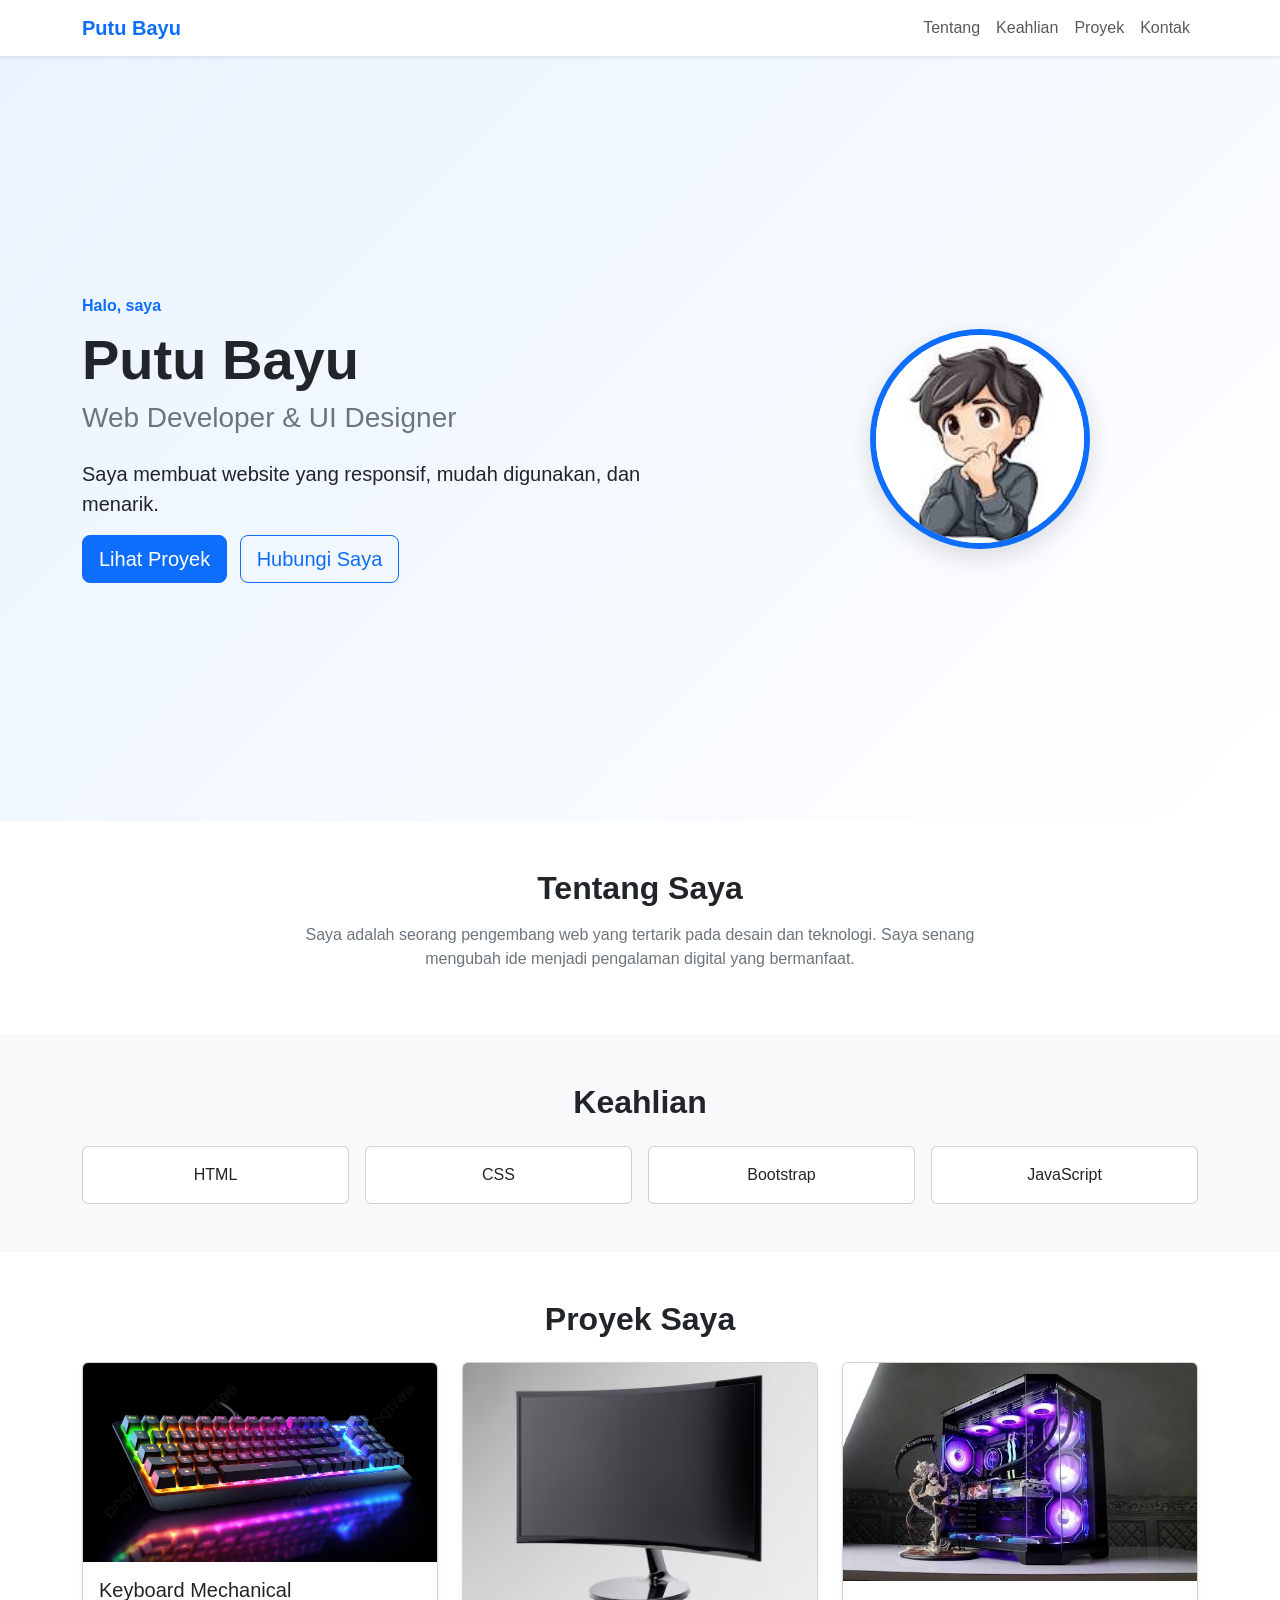
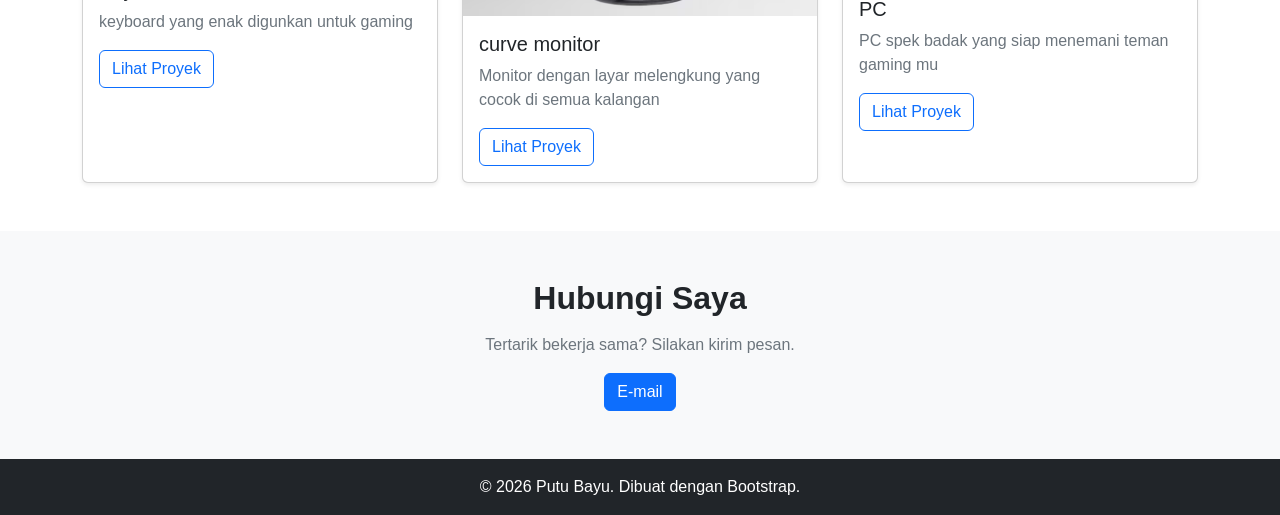
==== index.html @ 89aa9005 "update error" ====
<!doctype html>
<html lang="id">
<head>
  <meta charset="utf-8">
  <meta name="viewport" content="width=device-width, initial-scale=1">
  <title>Portofolio | Putu Bayu</title>

  <!-- Bootstrap CSS -->
  <link
    href="https://cdn.jsdelivr.net/npm/bootstrap@5.3.3/dist/css/bootstrap.min.css"
    rel="stylesheet"
  >
  <style>
    body {
      font-family: Arial, sans-serif;
      scroll-behavior: smooth;
    }

    .hero {
      min-height: 85vh;
      display: flex;
      align-items: center;
      background: linear-gradient(135deg, #eaf3ff, #ffffff);
    }

    .profile-photo {
      width: 220px;
      height: 220px;
      object-fit: cover;
      border: 6px solid #fff;
      box-shadow: 0 8px 24px #0002;
    }

    section {
      scroll-margin-top: 75px;
    }
  </style>
</head>
<body>

  <!-- Navigasi -->
  <nav class="navbar navbar-expand-lg bg-white navbar-light sticky-top shadow-sm">
    <div class="container">
      <a class="navbar-brand fw-bold text-primary" href="#">Putu Bayu</a>
      <button class="navbar-toggler" type="button" data-bs-toggle="collapse"
        data-bs-target="#menu" aria-controls="menu" aria-expanded="false"
        aria-label="Buka navigasi">
        <span class="navbar-toggler-icon"></span>
      </button>

      <div class="collapse navbar-collapse" id="menu">
        <ul class="navbar-nav ms-auto">
          <li class="nav-item"><a class="nav-link" href="#tentang">Tentang</a></li>
          <li class="nav-item"><a class="nav-link" href="#keahlian">Keahlian</a></li>
          <li class="nav-item"><a class="nav-link" href="#proyek">Proyek</a></li>
          <li class="nav-item"><a class="nav-link" href="#kontak">Kontak</a></li>
        </ul>
      </div>
    </div>
  </nav>

  <!-- Bagian utama -->
  <header class="hero">
    <div class="container">
      <div class="row align-items-center g-5">
        <div class="col-md-7">
          <p class="text-primary fw-semibold mb-2">Halo, saya</p>
          <h1 class="display-4 fw-bold">Putu Bayu   </h1>
          <h2 class="h3 text-secondary mb-4">Web Developer & UI Designer</h2>
          <p class="lead">
            Saya membuat website yang responsif, mudah digunakan, dan menarik.
          </p>
          <a href="#proyek" class="btn btn-primary btn-lg me-2">Lihat Proyek</a>
          <a href="#kontak" class="btn btn-outline-primary btn-lg">Hubungi Saya</a>
        </div>
        <div class="col-md-5 text-center">
          <img
            src="images.jpg"
            alt="Foto profil Nama Anda"
            class="profile-photo rounded-circle border-primary"
          >
        </div>
      </div>
    </div>
  </header>

  <!-- Tentang -->
  <section id="tentang" class="py-5">
    <div class="container">
      <div class="row justify-content-center">
        <div class="col-lg-8 text-center">
          <h2 class="fw-bold mb-3">Tentang Saya</h2>
          <p class="text-secondary">
            Saya adalah seorang pengembang web yang tertarik pada desain dan
            teknologi. Saya senang mengubah ide menjadi pengalaman digital
            yang bermanfaat.
          </p>
        </div>
      </div>
    </div>
  </section>

  <!-- Keahlian -->
  <section id="keahlian" class="py-5 bg-light">
    <div class="container">
      <h2 class="fw-bold text-center mb-4">Keahlian</h2>
      <div class="row g-3 justify-content-center">
        <div class="col-6 col-md-3"><div class="card text-center p-3">HTML</div></div>
        <div class="col-6 col-md-3"><div class="card text-center p-3">CSS</div></div>
        <div class="col-6 col-md-3"><div class="card text-center p-3">Bootstrap</div></div>
        <div class="col-6 col-md-3"><div class="card text-center p-3">JavaScript</div></div>
      </div>
    </div>
  </section>

  <!-- Proyek -->
  <section id="proyek" class="py-5">
    <div class="container">
      <h2 class="fw-bold text-center mb-4">Proyek Saya</h2>
      <div class="row g-4">
        <div class="col-md-4">
          <div class="card h-100 shadow-sm">
            <img src="asset/keyboard.jpg"
              class="card-img-top" alt="Pratinjau Proyek 1">
            <div class="card-body">
              <h3 class="h5 card-title">Keyboard Mechanical</h3>
              <p class="card-text text-secondary">
                keyboard yang enak digunkan untuk gaming
              </p>
              <a href="#" class="btn btn-outline-primary">Lihat Proyek</a>
            </div>
          </div>
        </div>

        <div class="col-md-4">
          <div class="card h-100 shadow-sm">
            <img src="asset/computer-curvy-monitor-digital-device_53876-97324.avif"
              class="card-img-top" alt="Pratinjau Proyek 2">
            <div class="card-body">
              <h3 class="h5 card-title">curve monitor</h3>
              <p class="card-text text-secondary">
                Monitor dengan layar melengkung yang cocok di semua kalangan
              </p>
              <a href="#" class="btn btn-outline-primary">Lihat Proyek</a>
            </div>
          </div>
        </div>

        <div class="col-md-4">
          <div class="card h-100 shadow-sm">
            <img src="asset/imagesss.jpg  "
              class="card-img-top" alt="Pratinjau Proyek 3">
            <div class="card-body">
              <h3 class="h5 card-title">PC</h3>
              <p class="card-text text-secondary">
                PC spek badak yang siap menemani teman gaming mu
              </p>
              <a href="#" class="btn btn-outline-primary">Lihat Proyek</a>
            </div>
          </div>
        </div>
      </div>
    </div>
  </section>

  <!-- Kontak -->
  <section id="kontak" class="py-5 bg-light">
    <div class="container text-center">
      <h2 class="fw-bold mb-3">Hubungi Saya</h2>
      <p class="text-secondary">Tertarik bekerja sama? Silakan kirim pesan.</p>
      <a href="mailto:bayuzeptian@gmail.com" class="btn btn-primary">
      E-mail
      </a>
    </div>
  </section>

  <!-- Footer -->
  <footer class="py-3 text-center text-white bg-dark">
    <p class="mb-0">&copy; 2026 Putu Bayu. Dibuat dengan Bootstrap.</p>
  </footer>

  <!-- Bootstrap JavaScript -->
  <script src="https://cdn.jsdelivr.net/npm/bootstrap@5.3.3/dist/js/bootstrap.bundle.min.js"></script>
</body>
</html>
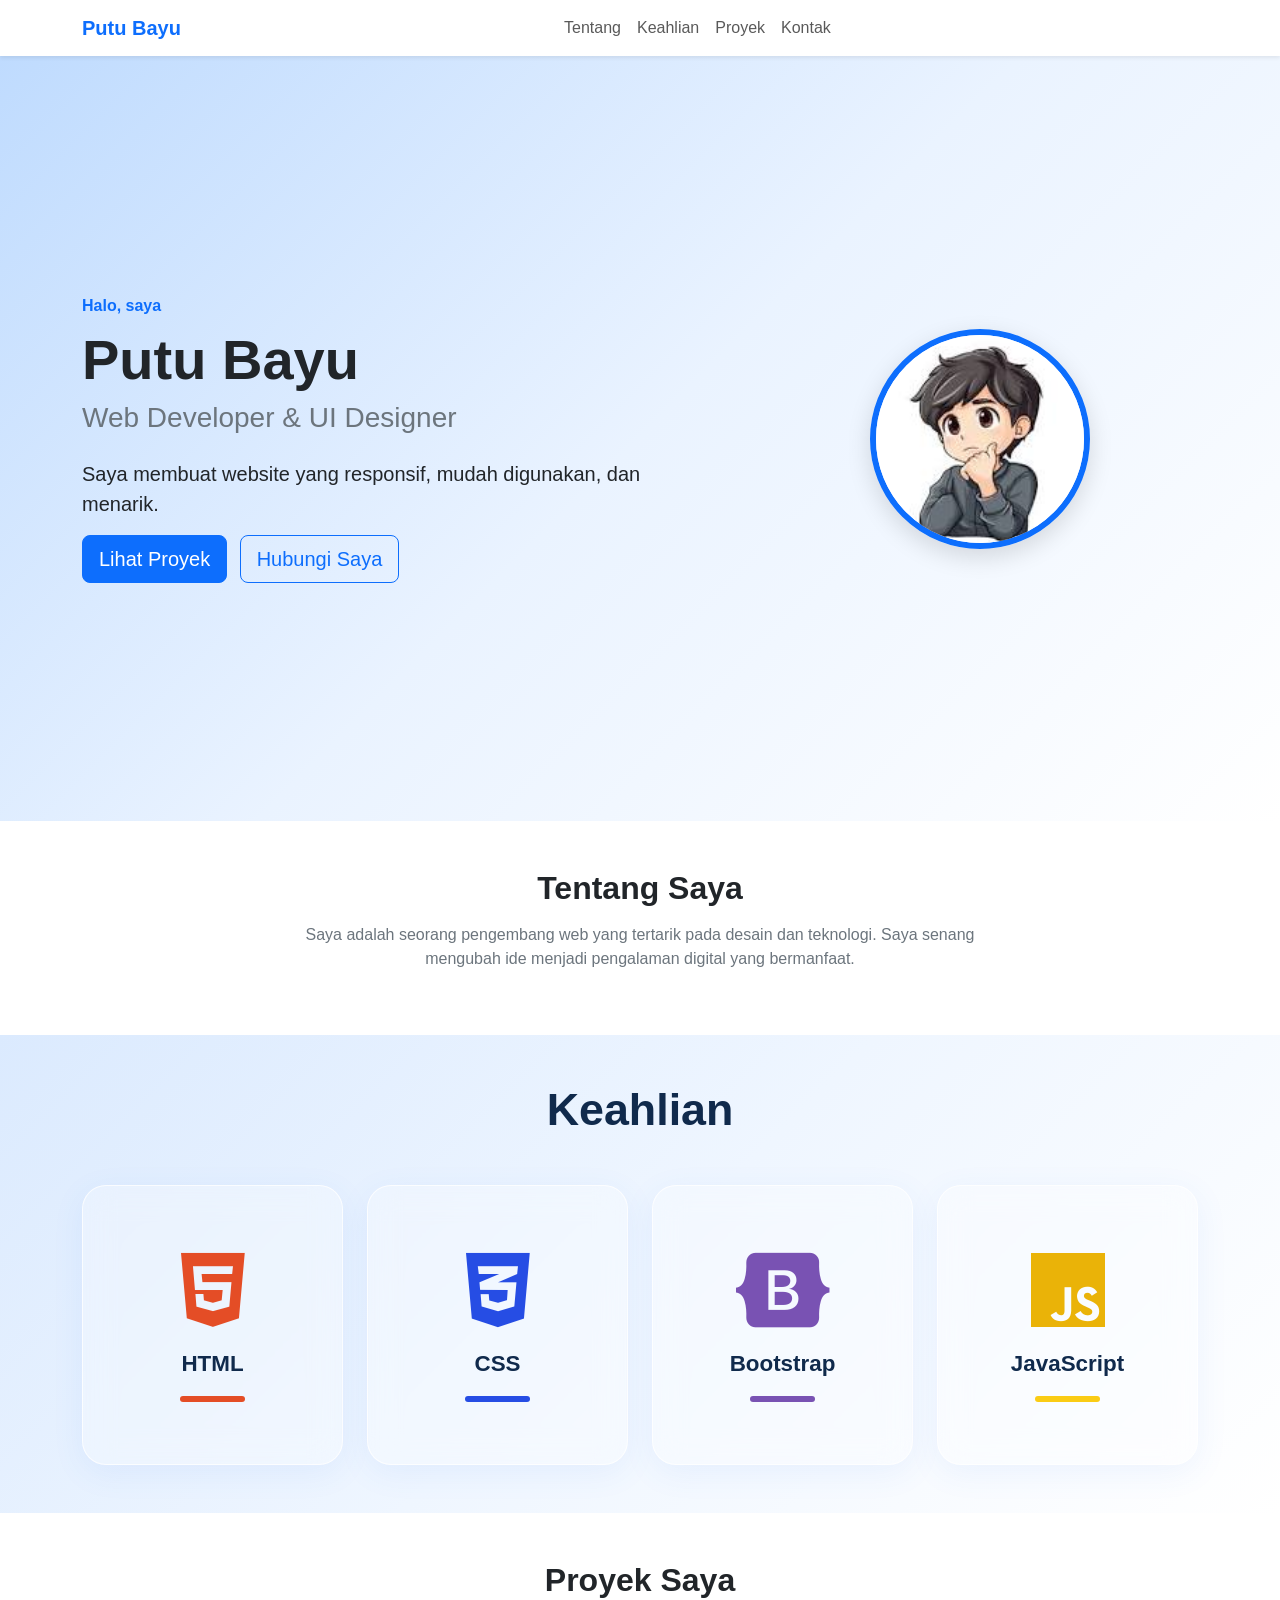
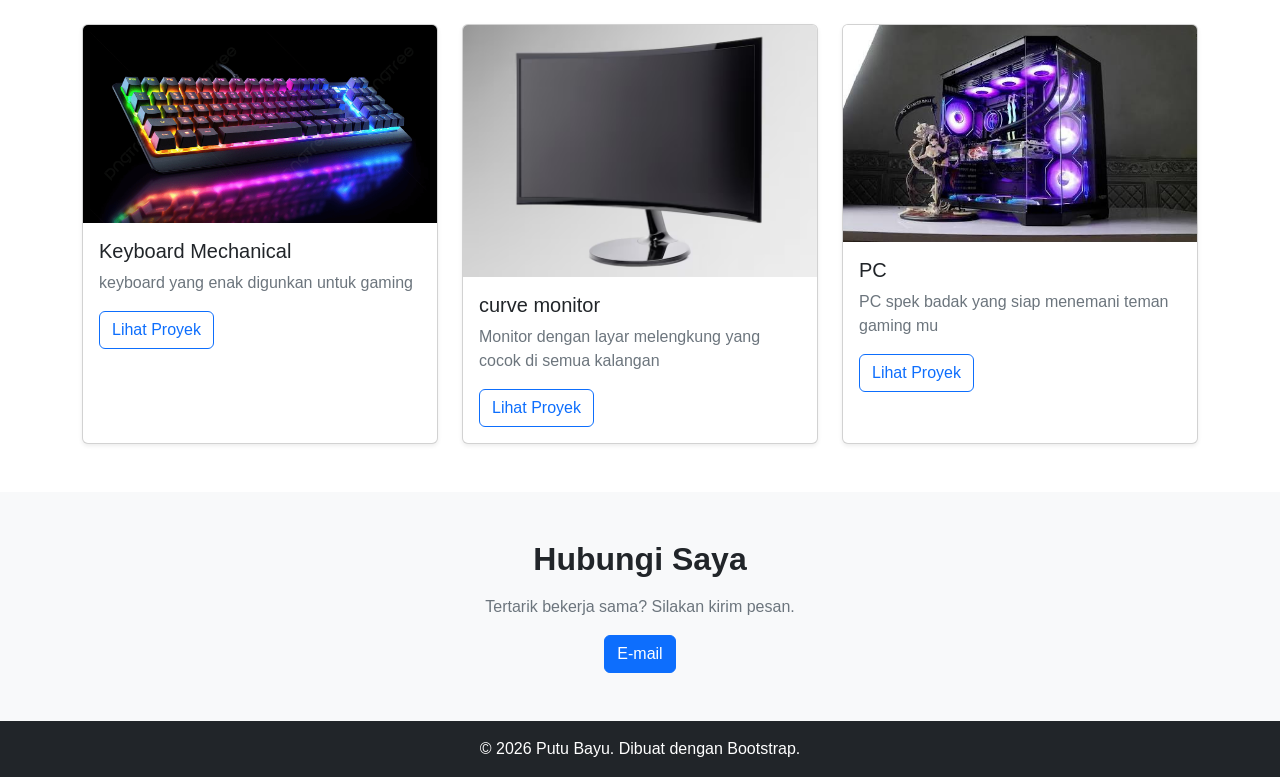
==== commit c0131edb: "update warna" ====
--- a/index.html
+++ b/index.html
@@ -3,6 +3,13 @@
 <head>
   <meta charset="utf-8">
   <meta name="viewport" content="width=device-width, initial-scale=1">
+  <link rel="stylesheet" href="style.css">
+  
+<link
+  rel="stylesheet"
+  href="https://cdnjs.cloudflare.com/ajax/libs/font-awesome/6.7.2/css/all.min.css"
+>
+
   <title>Portofolio | Putu Bayu</title>
 
   <!-- Bootstrap CSS -->
@@ -16,12 +23,20 @@
       scroll-behavior: smooth;
     }
 
-    .hero {
-      min-height: 85vh;
-      display: flex;
-      align-items: center;
-      background: linear-gradient(135deg, #eaf3ff, #ffffff);
-    }
+    
+.hero {
+  min-height: 85vh;
+  display: flex;
+  align-items: center;
+  background: linear-gradient(
+    135deg,
+    #bfdbfe 0%,
+    #eaf3ff 50%,
+    #ffffff 100%
+  );
+  padding: 50px 0;
+}
+
 
     .profile-photo {
       width: 220px;
@@ -39,25 +54,38 @@
 <body>
 
   <!-- Navigasi -->
-  <nav class="navbar navbar-expand-lg bg-white navbar-light sticky-top shadow-sm">
-    <div class="container">
-      <a class="navbar-brand fw-bold text-primary" href="#">Putu Bayu</a>
-      <button class="navbar-toggler" type="button" data-bs-toggle="collapse"
-        data-bs-target="#menu" aria-controls="menu" aria-expanded="false"
-        aria-label="Buka navigasi">
-        <span class="navbar-toggler-icon"></span>
-      </button>
-
-      <div class="collapse navbar-collapse" id="menu">
-        <ul class="navbar-nav ms-auto">
-          <li class="nav-item"><a class="nav-link" href="#tentang">Tentang</a></li>
-          <li class="nav-item"><a class="nav-link" href="#keahlian">Keahlian</a></li>
-          <li class="nav-item"><a class="nav-link" href="#proyek">Proyek</a></li>
-          <li class="nav-item"><a class="nav-link" href="#kontak">Kontak</a></li>
-        </ul>
-      </div>
-    </div>
-  </nav>
+  
+<nav id="navbar" class="navbar navbar-expand-lg navbar-light sticky-top shadow-sm">
+  <div class="container">
+    <a class="navbar-brand fw-bold text-primary" href="#">Putu Bayu</a>
+
+    <button class="navbar-toggler" type="button" data-bs-toggle="collapse"
+      data-bs-target="#menu" aria-controls="menu" aria-expanded="false"
+      aria-label="Buka navigasi">
+      <span class="navbar-toggler-icon"></span>
+    </button>
+
+    
+<div class="collapse navbar-collapse justify-content-center" id="menu">
+  <ul class="navbar-nav mx-auto">
+    <li class="nav-item">
+      <a class="nav-link" href="#tentang">Tentang</a>
+    </li>
+    <li class="nav-item">
+      <a class="nav-link" href="#keahlian">Keahlian</a>
+    </li>
+    <li class="nav-item">
+      <a class="nav-link" href="#proyek">Proyek</a>
+    </li>
+    <li class="nav-item">
+      <a class="nav-link" href="#kontak">Kontak</a>
+    </li>
+  </ul>
+</div>
+
+  </div>
+</nav>
+
 
   <!-- Bagian utama -->
   <header class="hero">
@@ -101,17 +129,55 @@
   </section>
 
   <!-- Keahlian -->
-  <section id="keahlian" class="py-5 bg-light">
-    <div class="container">
-      <h2 class="fw-bold text-center mb-4">Keahlian</h2>
-      <div class="row g-3 justify-content-center">
-        <div class="col-6 col-md-3"><div class="card text-center p-3">HTML</div></div>
-        <div class="col-6 col-md-3"><div class="card text-center p-3">CSS</div></div>
-        <div class="col-6 col-md-3"><div class="card text-center p-3">Bootstrap</div></div>
-        <div class="col-6 col-md-3"><div class="card text-center p-3">JavaScript</div></div>
-      </div>
-    </div>
-  </section>
+  
+<section id="keahlian" class="skills-section py-5">
+  <div class="container">
+    <h2 class="skills-title fw-bold text-center mb-5">
+      Keahlian
+    </h2>
+
+    <div class="row g-4 justify-content-center">
+
+      <!-- HTML -->
+      <div class="col-6 col-md-3">
+        <div class="skill-card html-card">
+          <i class="fa-brands fa-html5 skill-icon"></i>
+          <h3>HTML</h3>
+          <span class="skill-line"></span>
+        </div>
+      </div>
+
+      <!-- CSS -->
+      <div class="col-6 col-md-3">
+        <div class="skill-card css-card">
+          <i class="fa-brands fa-css3-alt skill-icon"></i>
+          <h3>CSS</h3>
+          <span class="skill-line"></span>
+        </div>
+      </div>
+
+      <!-- Bootstrap -->
+      <div class="col-6 col-md-3">
+        <div class="skill-card bootstrap-card">
+          <i class="fa-brands fa-bootstrap skill-icon"></i>
+          <h3>Bootstrap</h3>
+          <span class="skill-line"></span>
+        </div>
+      </div>
+
+      <!-- JavaScript -->
+      <div class="col-6 col-md-3">
+        <div class="skill-card js-card">
+          <i class="fa-brands fa-js skill-icon"></i>
+          <h3>JavaScript</h3>
+          <span class="skill-line"></span>
+        </div>
+      </div>
+
+    </div>
+  </div>
+</section>
+
 
   <!-- Proyek -->
   <section id="proyek" class="py-5">
@@ -181,5 +247,18 @@
 
   <!-- Bootstrap JavaScript -->
   <script src="https://cdn.jsdelivr.net/npm/bootstrap@5.3.3/dist/js/bootstrap.bundle.min.js"></script>
+  
+<script>
+  const navbar = document.getElementById("navbar");
+
+  window.addEventListener("scroll", function () {
+    if (window.scrollY > 50) {
+      navbar.classList.add("scrolled");
+    } else {
+      navbar.classList.remove("scrolled");
+    }
+  });
+</script>
+
 </body>
 </html>
--- a/style.css
+++ b/style.css
@@ -0,0 +1,168 @@
+
+.hero {
+  background: linear-gradient(
+    135deg,
+    #dbeafe 0%,
+    #eff6ff 50%,
+    #ffffff 100%
+  );
+  padding: 100px 0;
+}
+
+/* Navbar saat halaman berada di atas */
+#navbar {
+  background-color: #ffffff;
+  transition: background-color 0.4s ease,
+              box-shadow 0.4s ease;
+}
+
+/* Navbar saat halaman di-scroll */
+#navbar.scrolled {
+  background-color: rgba(255, 255, 255, 0.15);
+  backdrop-filter: blur(10px);
+  -webkit-backdrop-filter: blur(10px);
+  box-shadow: none !important;
+}
+
+/* Background section */
+.skills-section {
+  background: linear-gradient(
+    135deg,
+    #dbeafe 0%,
+    #eff6ff 50%,
+    #ffffff 100%
+  );
+  padding: 100px 0 !important;
+}
+
+/* Judul */
+.skills-title {
+  color: #102a4c;
+  font-size: 2.8rem;
+}
+
+/* Kartu kaca transparan */
+.skill-card {
+  min-height: 280px;
+  padding: 35px 15px;
+  display: flex;
+  flex-direction: column;
+  align-items: center;
+  justify-content: center;
+  gap: 18px;
+
+  background: rgba(255, 255, 255, 0.28);
+  border: 1px solid rgba(255, 255, 255, 0.75);
+  border-radius: 24px;
+
+  backdrop-filter: blur(15px);
+  -webkit-backdrop-filter: blur(15px);
+
+  box-shadow: 0 8px 32px rgba(59, 130, 246, 0.08);
+
+  transition: transform 0.35s ease,
+              box-shadow 0.35s ease,
+              background 0.35s ease;
+}
+
+/* Ikon */
+.skill-icon {
+  font-size: 85px;
+  transition: transform 0.35s ease;
+}
+
+/* Warna ikon */
+.html-card .skill-icon {
+  color: #e44d26;
+}
+
+.css-card .skill-icon {
+  color: #264de4;
+}
+
+.bootstrap-card .skill-icon {
+  color: #7952b3;
+}
+
+.js-card .skill-icon {
+  color: #eab308;
+}
+
+/* Nama keahlian */
+.skill-card h3 {
+  font-size: 1.4rem;
+  font-weight: 700;
+  color: #102a4c;
+  margin: 0;
+}
+
+/* Garis warna di bawah */
+.skill-line {
+  width: 65px;
+  height: 6px;
+  border-radius: 20px;
+  transition: width 0.35s ease;
+}
+
+.html-card .skill-line {
+  background: #e44d26;
+}
+
+.css-card .skill-line {
+  background: #264de4;
+}
+
+.bootstrap-card .skill-line {
+  background: #7952b3;
+}
+
+.js-card .skill-line {
+  background: #facc15;
+}
+
+/* Efek saat mouse diarahkan ke kartu */
+.skill-card:hover {
+  transform: translateY(-10px);
+  background: rgba(255, 255, 255, 0.55);
+  box-shadow: 0 18px 40px rgba(59, 130, 246, 0.16);
+}
+
+.skill-card:hover .skill-icon {
+  transform: scale(1.12);
+}
+
+.skill-card:hover .skill-line {
+  width: 100px;
+}
+
+/* Tampilan HP */
+@media (max-width: 576px) {
+  .skills-title {
+    font-size: 2.2rem;
+  }
+
+  .skill-card {
+    min-height: 210px;
+    padding: 25px 10px;
+    border-radius: 18px;
+  }
+
+  .skill-icon {
+    font-size: 60px;
+  }
+
+  .skill-card h3 {
+    font-size: 1.05rem;
+  }
+}
+
+@media (min-width: 992px) {
+  #menu {
+    justify-content: center;
+  }
+
+  #menu .navbar-nav {
+    margin-left: auto;
+    margin-right: auto;
+  }
+}
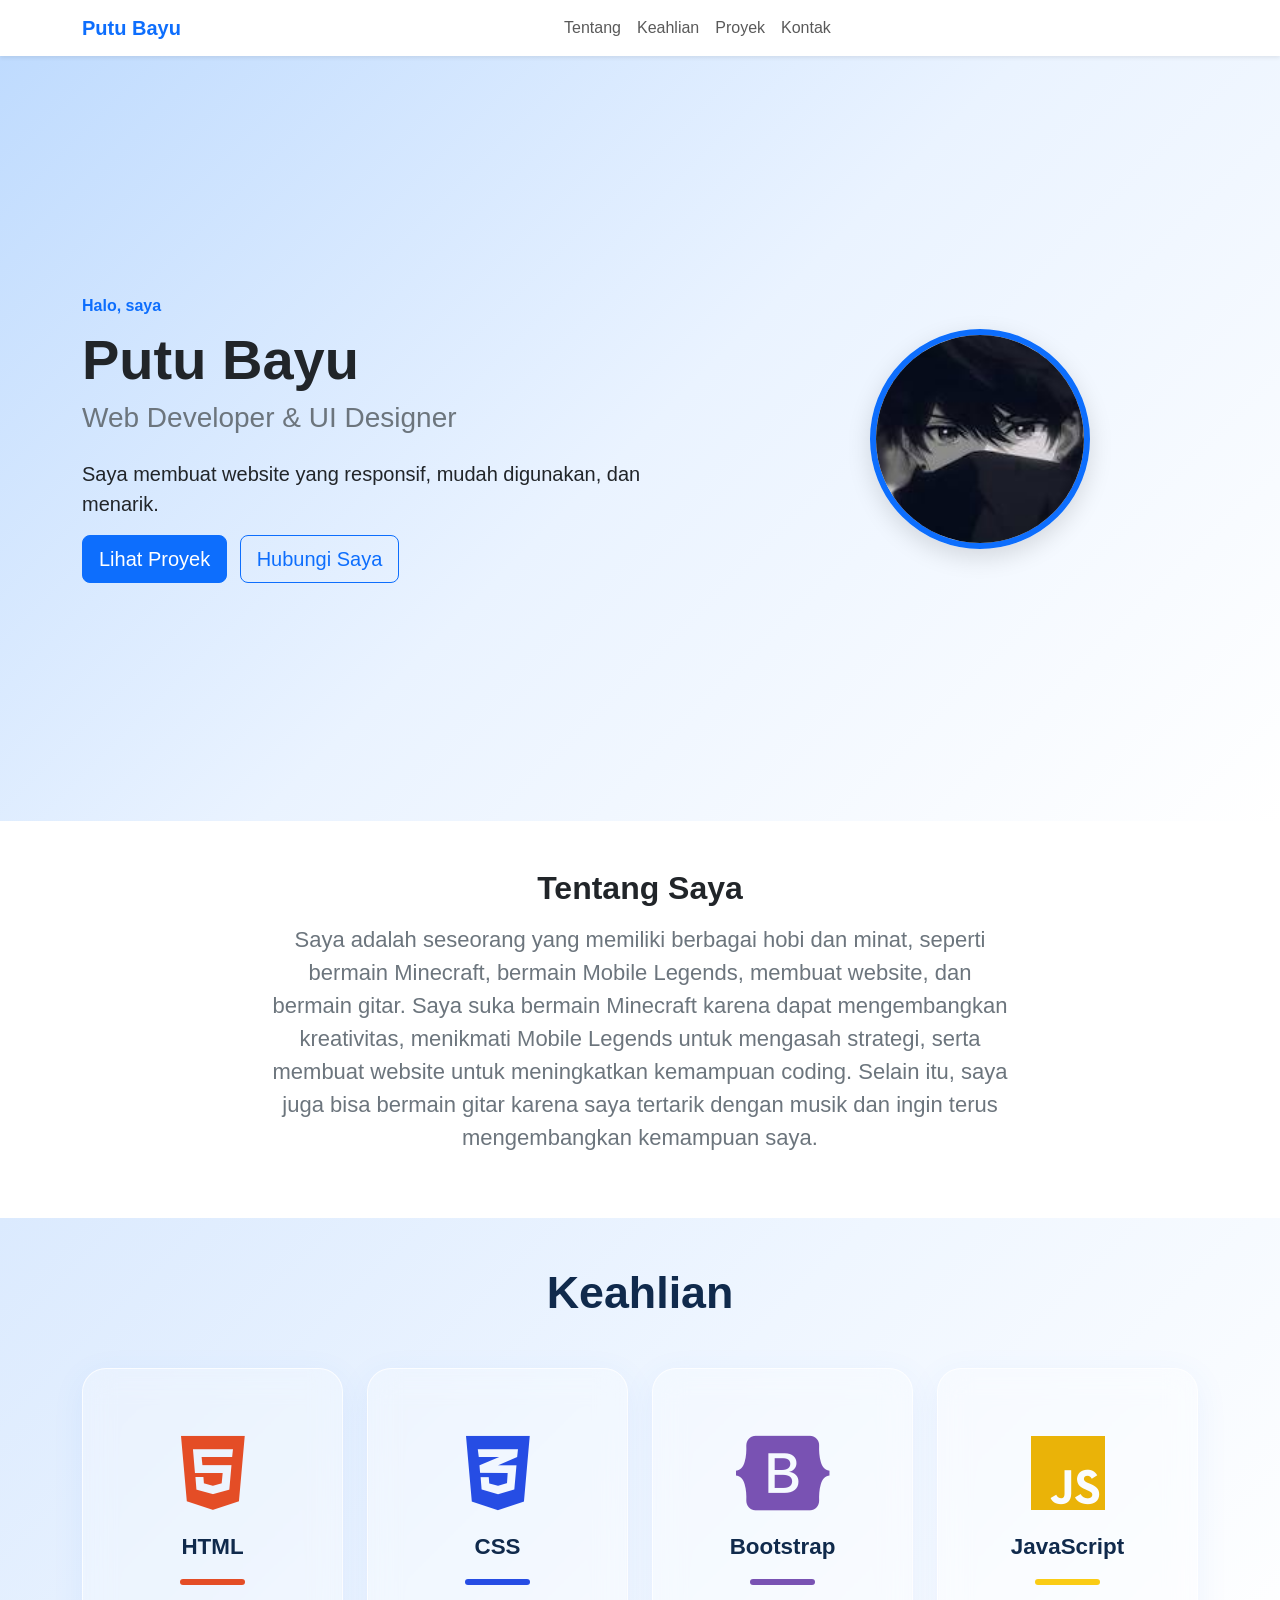
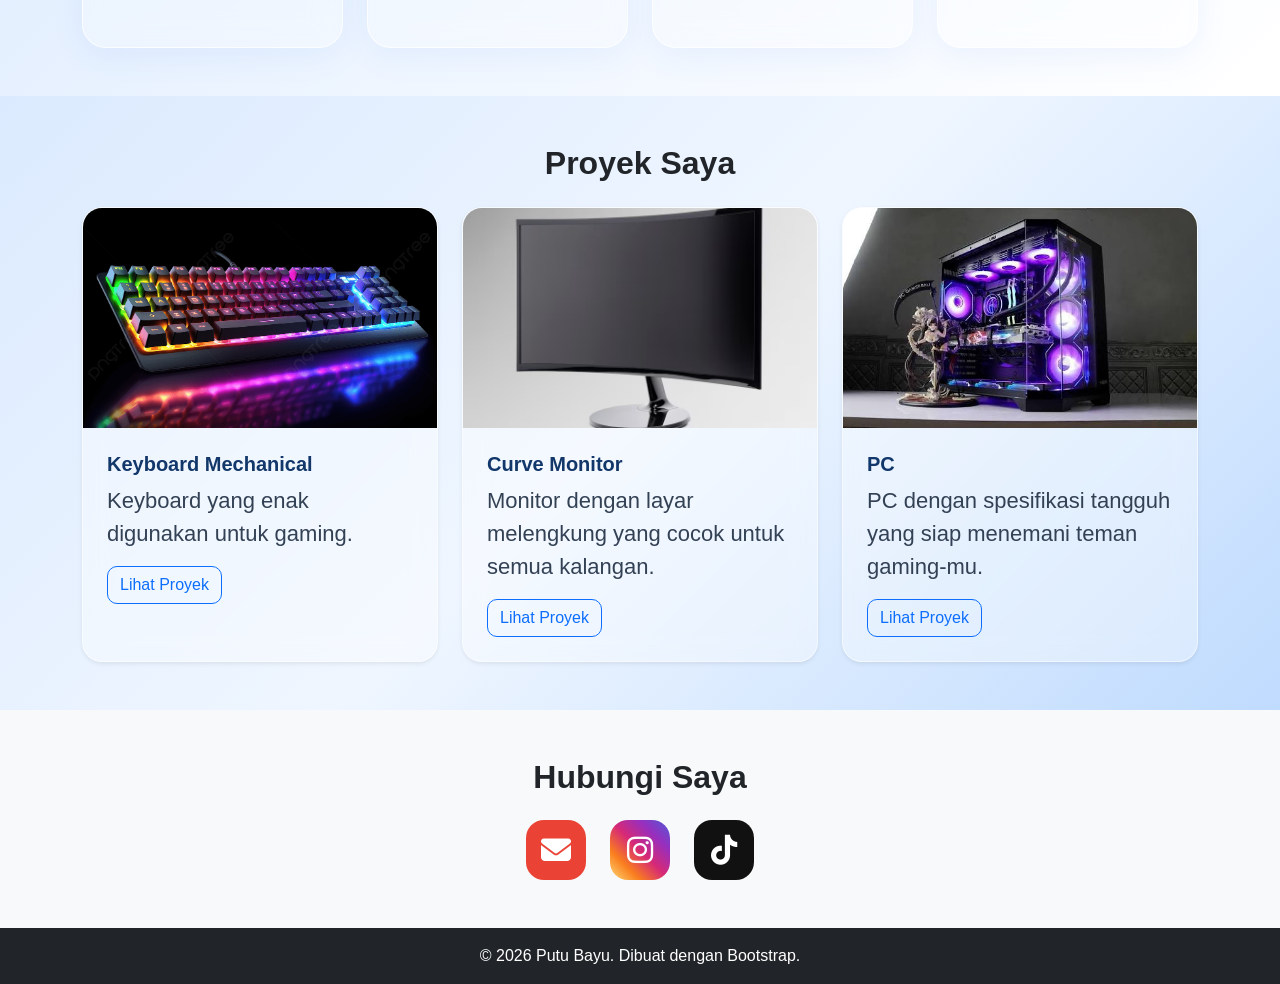
==== commit f2717abd: "update css" ====
--- a/index.html
+++ b/index.html
@@ -103,7 +103,7 @@
         </div>
         <div class="col-md-5 text-center">
           <img
-            src="images.jpg"
+            src="asset/images (4).jpg"
             alt="Foto profil Nama Anda"
             class="profile-photo rounded-circle border-primary"
           >
@@ -119,9 +119,7 @@
         <div class="col-lg-8 text-center">
           <h2 class="fw-bold mb-3">Tentang Saya</h2>
           <p class="text-secondary">
-            Saya adalah seorang pengembang web yang tertarik pada desain dan
-            teknologi. Saya senang mengubah ide menjadi pengalaman digital
-            yang bermanfaat.
+            Saya adalah seseorang yang memiliki berbagai hobi dan minat, seperti bermain Minecraft, bermain Mobile Legends, membuat website, dan bermain gitar. Saya suka bermain Minecraft karena dapat mengembangkan kreativitas, menikmati Mobile Legends untuk mengasah strategi, serta membuat website untuk meningkatkan kemampuan coding. Selain itu, saya juga bisa bermain gitar karena saya tertarik dengan musik dan ingin terus mengembangkan kemampuan saya.
           </p>
         </div>
       </div>
@@ -180,70 +178,107 @@
 
 
   <!-- Proyek -->
-  <section id="proyek" class="py-5">
-    <div class="container">
-      <h2 class="fw-bold text-center mb-4">Proyek Saya</h2>
-      <div class="row g-4">
-        <div class="col-md-4">
-          <div class="card h-100 shadow-sm">
-            <img src="asset/keyboard.jpg"
-              class="card-img-top" alt="Pratinjau Proyek 1">
-            <div class="card-body">
-              <h3 class="h5 card-title">Keyboard Mechanical</h3>
-              <p class="card-text text-secondary">
-                keyboard yang enak digunkan untuk gaming
-              </p>
-              <a href="#" class="btn btn-outline-primary">Lihat Proyek</a>
-            </div>
+<section id="proyek" class="py-5">
+  <div class="container">
+    <h2 class="fw-bold text-center mb-4">Proyek Saya</h2>
+    <div class="row g-4">
+
+      <div class="col-md-4">
+        <div class="card h-100 shadow-sm border border-primary border-2">
+          <img src="asset/pngtree-sleek-and-stylish-rgb-backlit-gaming-keyboard-black-edition-picture-image_13316507.jpg"
+            class="card-img-top" alt="Pratinjau Proyek 1">
+          <div class="card-body">
+            <h3 class="h5 card-title">Keyboard Mechanical</h3>
+            <p class="card-text text-secondary">
+              Keyboard yang enak digunakan untuk gaming.
+            </p>
+            <a href="#" class="btn btn-outline-primary">Lihat Proyek</a>
           </div>
         </div>
-
-        <div class="col-md-4">
-          <div class="card h-100 shadow-sm">
-            <img src="asset/computer-curvy-monitor-digital-device_53876-97324.avif"
-              class="card-img-top" alt="Pratinjau Proyek 2">
-            <div class="card-body">
-              <h3 class="h5 card-title">curve monitor</h3>
-              <p class="card-text text-secondary">
-                Monitor dengan layar melengkung yang cocok di semua kalangan
-              </p>
-              <a href="#" class="btn btn-outline-primary">Lihat Proyek</a>
-            </div>
+      </div>
+
+      <div class="col-md-4">
+        <div class="card h-100 shadow-sm border border-primary border-2">
+          <img src="asset/computer-curvy-monitor-digital-device_53876-97324.avif"
+            class="card-img-top" alt="Pratinjau Proyek 2">
+          <div class="card-body">
+            <h3 class="h5 card-title">Curve Monitor</h3>
+            <p class="card-text text-secondary">
+              Monitor dengan layar melengkung yang cocok untuk semua kalangan.
+            </p>
+            <a href="#" class="btn btn-outline-primary">Lihat Proyek</a>
           </div>
         </div>
-
-        <div class="col-md-4">
-          <div class="card h-100 shadow-sm">
-            <img src="asset/imagesss.jpg  "
-              class="card-img-top" alt="Pratinjau Proyek 3">
-            <div class="card-body">
-              <h3 class="h5 card-title">PC</h3>
-              <p class="card-text text-secondary">
-                PC spek badak yang siap menemani teman gaming mu
-              </p>
-              <a href="#" class="btn btn-outline-primary">Lihat Proyek</a>
-            </div>
+      </div>
+
+      <div class="col-md-4">
+        <div class="card h-100 shadow-sm border border-primary border-2">
+          <img src="asset/images (3).jpg"
+            class="card-img-top" alt="Pratinjau Proyek 3">
+          <div class="card-body">
+            <h3 class="h5 card-title">PC</h3>
+            <p class="card-text text-secondary">
+              PC dengan spesifikasi tangguh yang siap menemani teman gaming-mu.
+            </p>
+            <a href="#" class="btn btn-outline-primary">Lihat Proyek</a>
           </div>
         </div>
       </div>
-    </div>
-  </section>
-
+
+    </div>
+  </div>
+</section>
   <!-- Kontak -->
-  <section id="kontak" class="py-5 bg-light">
-    <div class="container text-center">
-      <h2 class="fw-bold mb-3">Hubungi Saya</h2>
-      <p class="text-secondary">Tertarik bekerja sama? Silakan kirim pesan.</p>
-      <a href="mailto:bayuzeptian@gmail.com" class="btn btn-primary">
-      E-mail
+  
+<!-- Hubungi Saya -->
+
+<!-- Hubungi Saya -->
+<section id="kontak" class="py-5 bg-light">
+  <div class="container text-center">
+    <h2 class="fw-bold mb-4">Hubungi Saya</h2>
+
+    <div class="d-flex justify-content-center gap-4 flex-wrap">
+
+      <!-- Gmail -->
+      <a href="mailto:bayuzeptian@gmail.com"
+         class="contact-icon gmail"
+         title="Kirim Email">
+        <i class="fa-solid fa-envelope"></i>
       </a>
-    </div>
-  </section>
+
+      <!-- Instagram -->
+      <a href="https://www.instagram.com/@iputubayuseptianaricahya/"
+         target="_blank"
+         rel="noopener noreferrer"
+         class="contact-icon instagram"
+         title="Instagram">
+        <i class="fa-brands fa-instagram"></i>
+      </a>
+
+      <!-- TikTok -->
+      <a href="https://www.tiktok.com/@bayunakpolos/"
+         target="_blank"
+         rel="noopener noreferrer"
+         class="contact-icon tiktok"
+         title="TikTok">
+        <i class="fa-brands fa-tiktok"></i>
+      </a>
+
+    </div>
+  </div>
+</section>
+
+<!-- Footer -->
+<footer class="py-3 text-center text-white bg-dark">
+  <p class="mb-0">
+    &copy; 2026 Putu Bayu. Dibuat dengan Bootstrap.
+  </p>
+</footer>
+
+
 
   <!-- Footer -->
-  <footer class="py-3 text-center text-white bg-dark">
-    <p class="mb-0">&copy; 2026 Putu Bayu. Dibuat dengan Bootstrap.</p>
-  </footer>
+  
 
   <!-- Bootstrap JavaScript -->
   <script src="https://cdn.jsdelivr.net/npm/bootstrap@5.3.3/dist/js/bootstrap.bundle.min.js"></script>
--- a/style.css
+++ b/style.css
@@ -166,3 +166,100 @@
     margin-right: auto;
   }
 }
+
+/* Background bagian Proyek Saya */
+#proyek {
+  background: linear-gradient(135deg, #dbeafe, #eff6ff, #bfdbfe);
+  padding: 60px 0;
+}
+
+/* Efek kaca pada kartu proyek */
+#proyek .card {
+  background: rgba(255, 255, 255, 0.25);
+  backdrop-filter: blur(12px);
+  -webkit-backdrop-filter: blur(12px);
+
+  border: 1px solid rgba(255, 255, 255, 0.6) !important;
+  border-radius: 20px;
+  overflow: hidden;
+
+  box-shadow: 0 8px 32px rgba(31, 38, 135, 0.15);
+  transition: transform 0.3s ease, box-shadow 0.3s ease;
+}
+
+/* Efek ketika mouse diarahkan ke kartu */
+#proyek .card:hover {
+  transform: translateY(-10px);
+  box-shadow: 0 15px 40px rgba(31, 38, 135, 0.25);
+}
+
+/* Gambar proyek */
+#proyek .card-img-top {
+  width: 100%;
+  height: 220px;
+  object-fit: cover;
+}
+
+/* Isi kartu */
+#proyek .card-body {
+  background: rgba(255, 255, 255, 0.15);
+  padding: 24px;
+}
+
+/* Judul proyek */
+#proyek .card-title {
+  color: #12376b;
+  font-weight: bold;
+}
+
+/* Deskripsi proyek */
+#proyek .card-text {
+  color: #334155 !important;
+}
+
+/* Tombol proyek */
+#proyek .btn-outline-primary {
+  border-radius: 10px;
+  transition: all 0.3s ease;
+}
+
+#proyek .btn-outline-primary:hover {
+  background: #2563eb;
+  color: white;
+  transform: scale(1.05);
+}
+.text-secondary {
+  font-size:22px ;
+}
+
+/* Ikon Hubungi Saya */
+.contact-icon {
+  width: 60px;
+  height: 60px;
+  display: inline-flex;
+  align-items: center;
+  justify-content: center;
+  font-size: 30px;
+  color: white;
+  text-decoration: none;
+  border-radius: 18px;
+  transition: 0.3s ease;
+}
+
+.gmail {
+  background: #ea4335;
+}
+
+.instagram {
+  background: linear-gradient(45deg, #feda75, #fa7e1e, #d62976, #962fbf, #4f5bd5);
+}
+
+.tiktok {
+  background: #111111;
+}
+
+.contact-icon:hover {
+  transform: translateY(-7px) scale(1.08);
+  box-shadow: 0 8px 20px rgba(0, 0, 0, 0.2);
+  color: white;
+}
